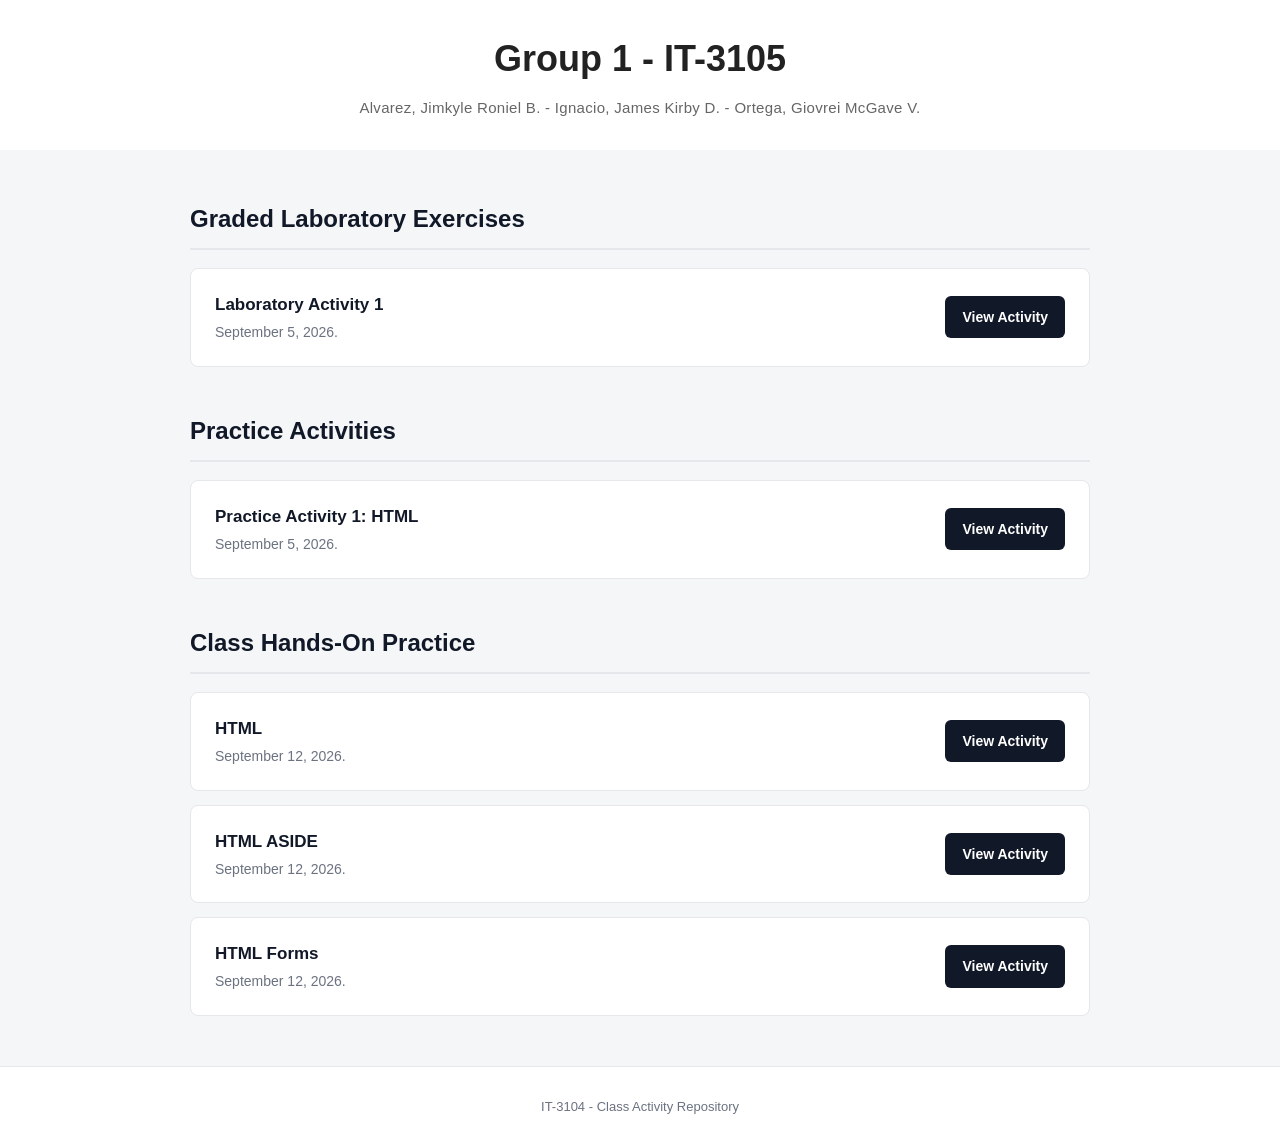
==== index.html @ c7f12f1c "Add files via upload" ====
<!DOCTYPE html>
<html lang="en">
<head>
    <meta charset="UTF-8">
    <meta name="viewport" content="width=device-width, initial-scale=1.0">
    <title>Class Activity Repository</title>
    <link rel="stylesheet" href="style.css">
</head>

<body>

    <header>
        <div class="header-content">
            <h1>Group 1 - IT-3105</h1>
            <p>Alvarez, Jimkyle Roniel B. - Ignacio, James Kirby D. - Ortega, Giovrei McGave V.</p>
        </div>
    </header>

    <main>

        <section>
            <h2>Graded Laboratory Exercises</h2>

            <div class="activity-list">
                <div class="activity-card">
                    <div class="activity-info">
                        <h3>Laboratory Activity 1</h3>
                        <p>September 5, 2026.</p>
                    </div>

                    <a href="LAB ACT/LAB ACT 1/index.html" class="btn">
                        View Activity
                    </a>
                </div>
            </div>
        </section>


        <section>
            <h2>Practice Activities</h2>

            <div class="activity-list">

                <div class="activity-card">
                    <div class="activity-info">
                        <h3>Practice Activity 1: HTML</h3>
                        <p>September 5, 2026.</p>
                    </div>

                    <a href="LAB PRACTICE/PRAC ACT.html" class="btn">
                        View Activity
                    </a>
                </div>

            </div>
        </section>


        <section>
            <h2>Class Hands-On Practice</h2>

            <div class="activity-list">

                <div class="activity-card">
                    <div class="activity-info">
                        <h3>HTML</h3>
                        <p>September 12, 2026.</p>
                    </div>

                    <a href="CLASS PRAC/HTML/HTML/practice 1 html.html" class="btn">
                        View Activity
                    </a>
                </div>


                <div class="activity-card">
                    <div class="activity-info">
                        <h3>HTML ASIDE</h3>
                        <p>September 12, 2026.</p>
                    </div>

                    <a href="CLASS PRAC/ASIDE/practice 1 html aside.html" class="btn">
                        View Activity
                    </a>
                </div>


                <div class="activity-card">
                    <div class="activity-info">
                        <h3>HTML Forms</h3>
                        <p>September 12, 2026.</p>
                    </div>

                    <a href="CLASS PRAC/FORMS/html forms.html" class="btn">
                        View Activity
                    </a>
                </div>

            </div>
        </section>

    </main>

    <footer>
        <p>IT-3104 - Class Activity Repository</p>
    </footer>

</body>
</html>
---- style.css ----
* {
    margin: 0;
    padding: 0;
    box-sizing: border-box;
}

body {
    font-family: Arial, Helvetica, sans-serif;
    background: #f5f6f8;
    color: #222;
    line-height: 1.6;
}

header {
    background: white;
    color: #222;
    padding: 30px 20px;
    text-align: center;
}

.header-content {
    max-width: 900px;
    margin: auto;
}

header h1 {
    font-size: 36px;
    margin-bottom: 8px;
    font-weight: 700;
}

header p {
    font-size: 15px;
    color: #666;
    letter-spacing: 0.3px;
}

main {
    width: 90%;
    max-width: 900px;
    margin: 50px auto;
}

section {
    margin-bottom: 45px;
}

section h2 {
    font-size: 24px;
    margin-bottom: 18px;
    color: #111827;
    border-bottom: 2px solid #e5e7eb;
    padding-bottom: 10px;
}

.activity-list {
    display: flex;
    flex-direction: column;
    gap: 14px;
}

.activity-card {
    background: white;
    border: 1px solid #e5e7eb;
    border-radius: 8px;
    padding: 22px 24px;
    display: flex;
    align-items: center;
    justify-content: space-between;
    gap: 20px;
    transition: 0.2s ease;
}

.activity-card:hover {
    border-color: #9ca3af;
    transform: translateY(-2px);
}

.activity-info h3 {
    font-size: 17px;
    color: #111827;
    margin-bottom: 3px;
}

.activity-info p {
    font-size: 14px;
    color: #6b7280;
}

.btn {
    background: #111827;
    color: white;
    text-decoration: none;
    padding: 10px 17px;
    border-radius: 6px;
    font-size: 14px;
    font-weight: 600;
    white-space: nowrap;
    transition: 0.2s ease;
}

.btn:hover {
    background: #374151;
}

footer {
    text-align: center;
    padding: 30px 20px;
    color: #6b7280;
    font-size: 13px;
    border-top: 1px solid #e5e7eb;
    background: white;
}

@media (max-width: 600px) {

    header {
        padding: 40px 15px;
    }

    header h1 {
        font-size: 28px;
    }

    header p {
        font-size: 12px;
    }

    main {
        width: 92%;
        margin: 35px auto;
    }

    section h2 {
        font-size: 21px;
    }

    .activity-card {
        flex-direction: column;
        align-items: flex-start;
    }

    .btn {
        width: 100%;
        text-align: center;
    }
}
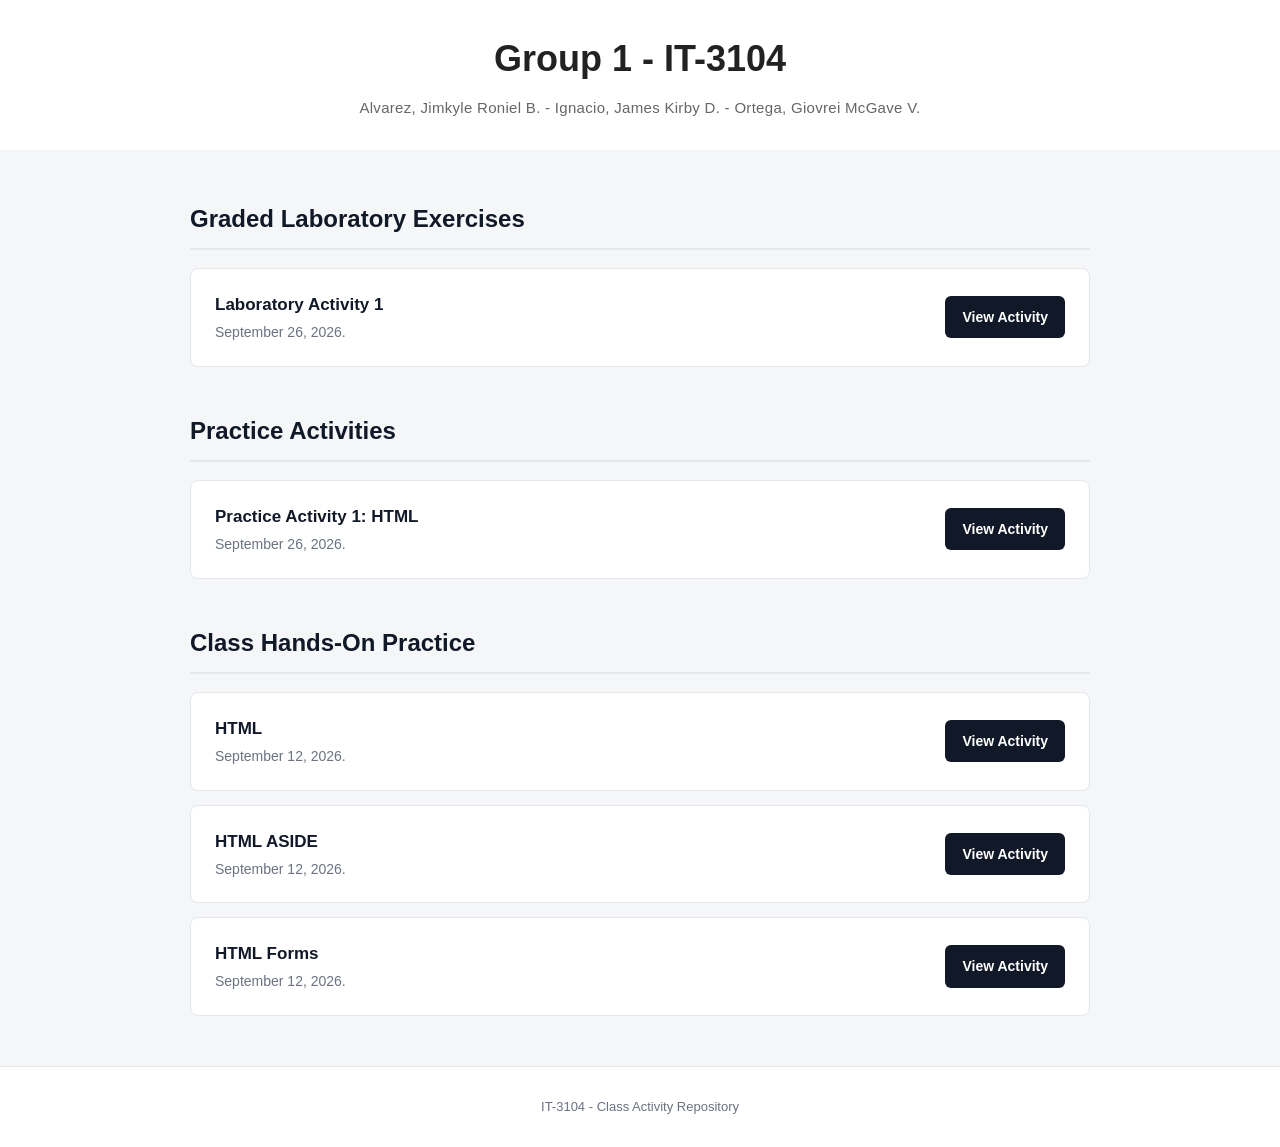
==== commit 4ba6e20f: "Update index.html" ====
--- a/index.html
+++ b/index.html
@@ -11,7 +11,7 @@
 
     <header>
         <div class="header-content">
-            <h1>Group 1 - IT-3105</h1>
+            <h1>Group 1 - IT-3104</h1>
             <p>Alvarez, Jimkyle Roniel B. - Ignacio, James Kirby D. - Ortega, Giovrei McGave V.</p>
         </div>
     </header>
@@ -25,7 +25,7 @@
                 <div class="activity-card">
                     <div class="activity-info">
                         <h3>Laboratory Activity 1</h3>
-                        <p>September 5, 2026.</p>
+                        <p>September 26, 2026.</p>
                     </div>
 
                     <a href="LAB ACT/LAB ACT 1/index.html" class="btn">
@@ -44,7 +44,7 @@
                 <div class="activity-card">
                     <div class="activity-info">
                         <h3>Practice Activity 1: HTML</h3>
-                        <p>September 5, 2026.</p>
+                        <p>September 26, 2026.</p>
                     </div>
 
                     <a href="LAB PRACTICE/PRAC ACT.html" class="btn">
@@ -106,4 +106,4 @@
     </footer>
 
 </body>
-</html>+</html>
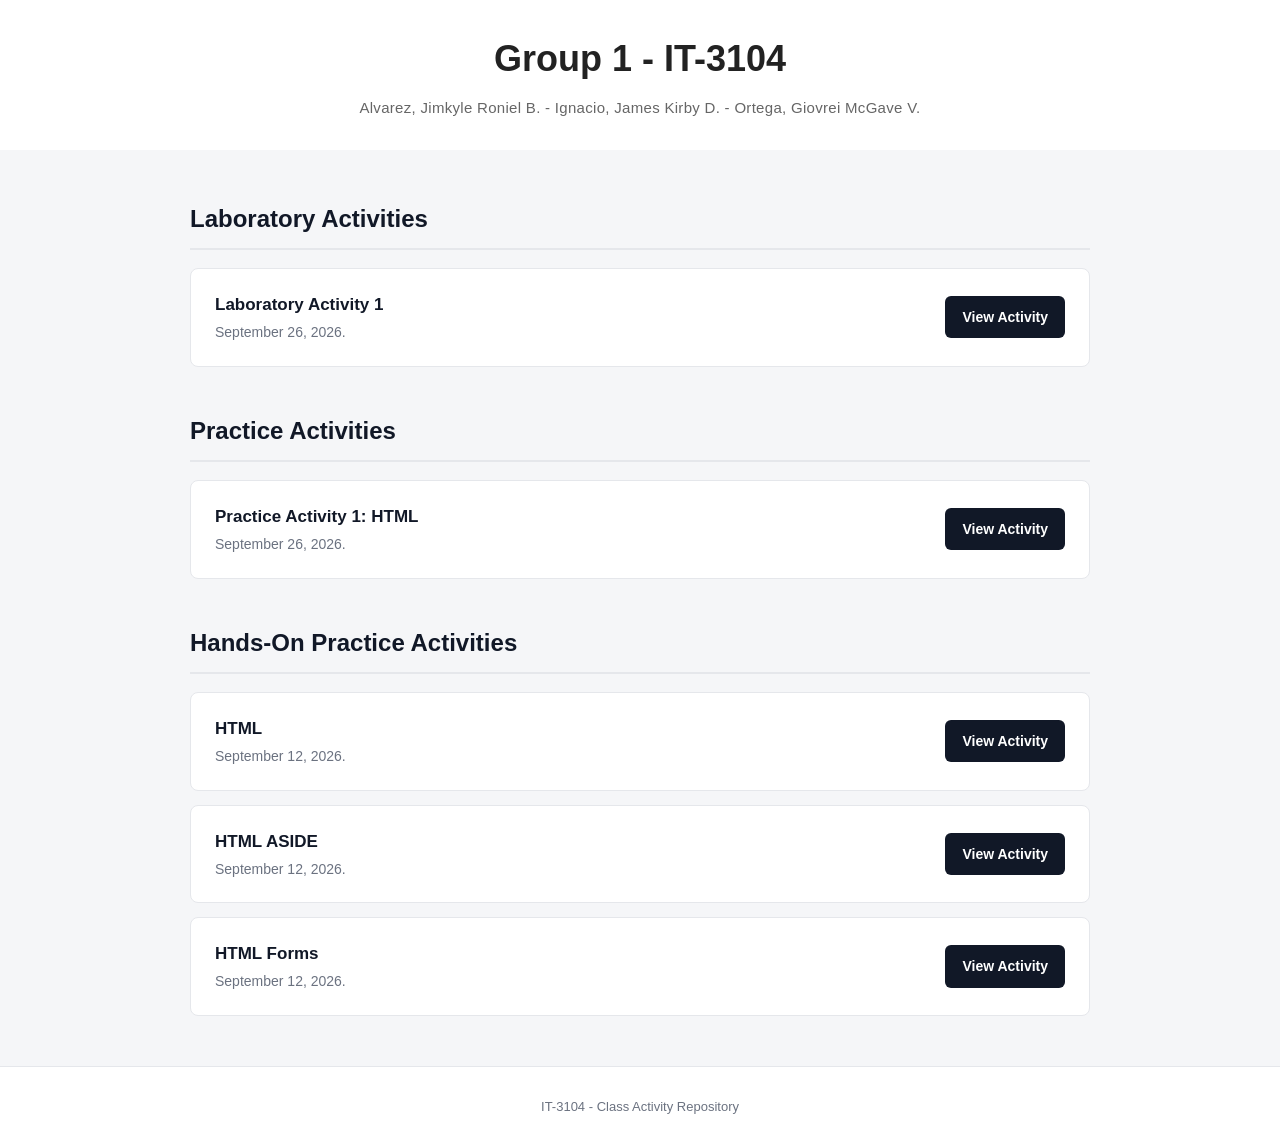
==== commit a1186f03: "Update index.html" ====
--- a/index.html
+++ b/index.html
@@ -19,7 +19,7 @@
     <main>
 
         <section>
-            <h2>Graded Laboratory Exercises</h2>
+            <h2>Laboratory Activities</h2>
 
             <div class="activity-list">
                 <div class="activity-card">
@@ -57,7 +57,7 @@
 
 
         <section>
-            <h2>Class Hands-On Practice</h2>
+            <h2>Hands-On Practice Activities</h2>
 
             <div class="activity-list">
 
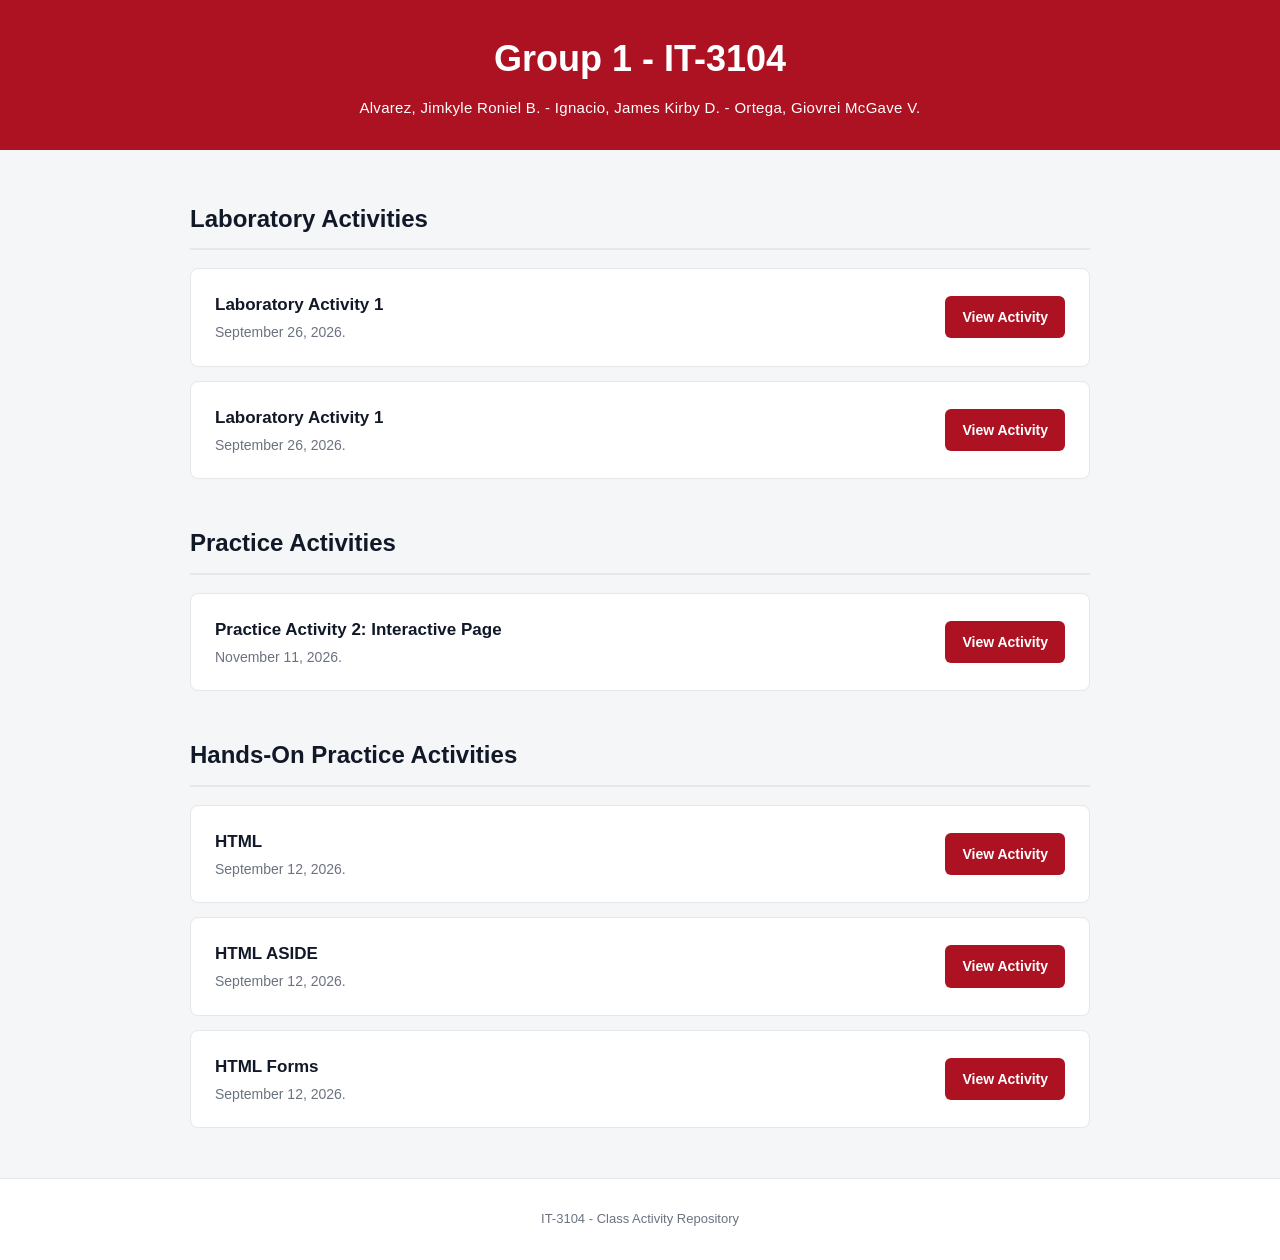
==== commit 8b6f452f: "Update index.html" ====
--- a/index.html
+++ b/index.html
@@ -32,6 +32,17 @@
                         View Activity
                     </a>
                 </div>
+                
+                <div class="activity-card">
+                    <div class="activity-info">
+                        <h3>Laboratory Activity 1</h3>
+                        <p>September 26, 2026.</p>
+                    </div>
+
+                    <a href="LAB ACT/LAB ACT 1/index.html" class="btn">
+                        View Activity
+                    </a>
+                </div>
             </div>
         </section>
 
@@ -43,11 +54,11 @@
 
                 <div class="activity-card">
                     <div class="activity-info">
-                        <h3>Practice Activity 1: HTML</h3>
-                        <p>September 26, 2026.</p>
+                        <h3>Practice Activity 2: Interactive Page</h3>
+                        <p>November 11, 2026.</p>
                     </div>
 
-                    <a href="LAB PRACTICE/PRAC ACT.html" class="btn">
+                    <a href="" class="btn">
                         View Activity
                     </a>
                 </div>
--- a/style.css
+++ b/style.css
@@ -2,6 +2,7 @@
     margin: 0;
     padding: 0;
     box-sizing: border-box;
+    --accent: #4f46e5;
 }
 
 body {
@@ -12,8 +13,8 @@
 }
 
 header {
-    background: white;
-    color: #222;
+    background: #ad1222;
+    color: white;
     padding: 30px 20px;
     text-align: center;
 }
@@ -31,7 +32,7 @@
 
 header p {
     font-size: 15px;
-    color: #666;
+    color: white;
     letter-spacing: 0.3px;
 }
 
@@ -88,7 +89,7 @@
 }
 
 .btn {
-    background: #111827;
+    background: #ad1222;
     color: white;
     text-decoration: none;
     padding: 10px 17px;
@@ -144,4 +145,4 @@
         width: 100%;
         text-align: center;
     }
-}+}
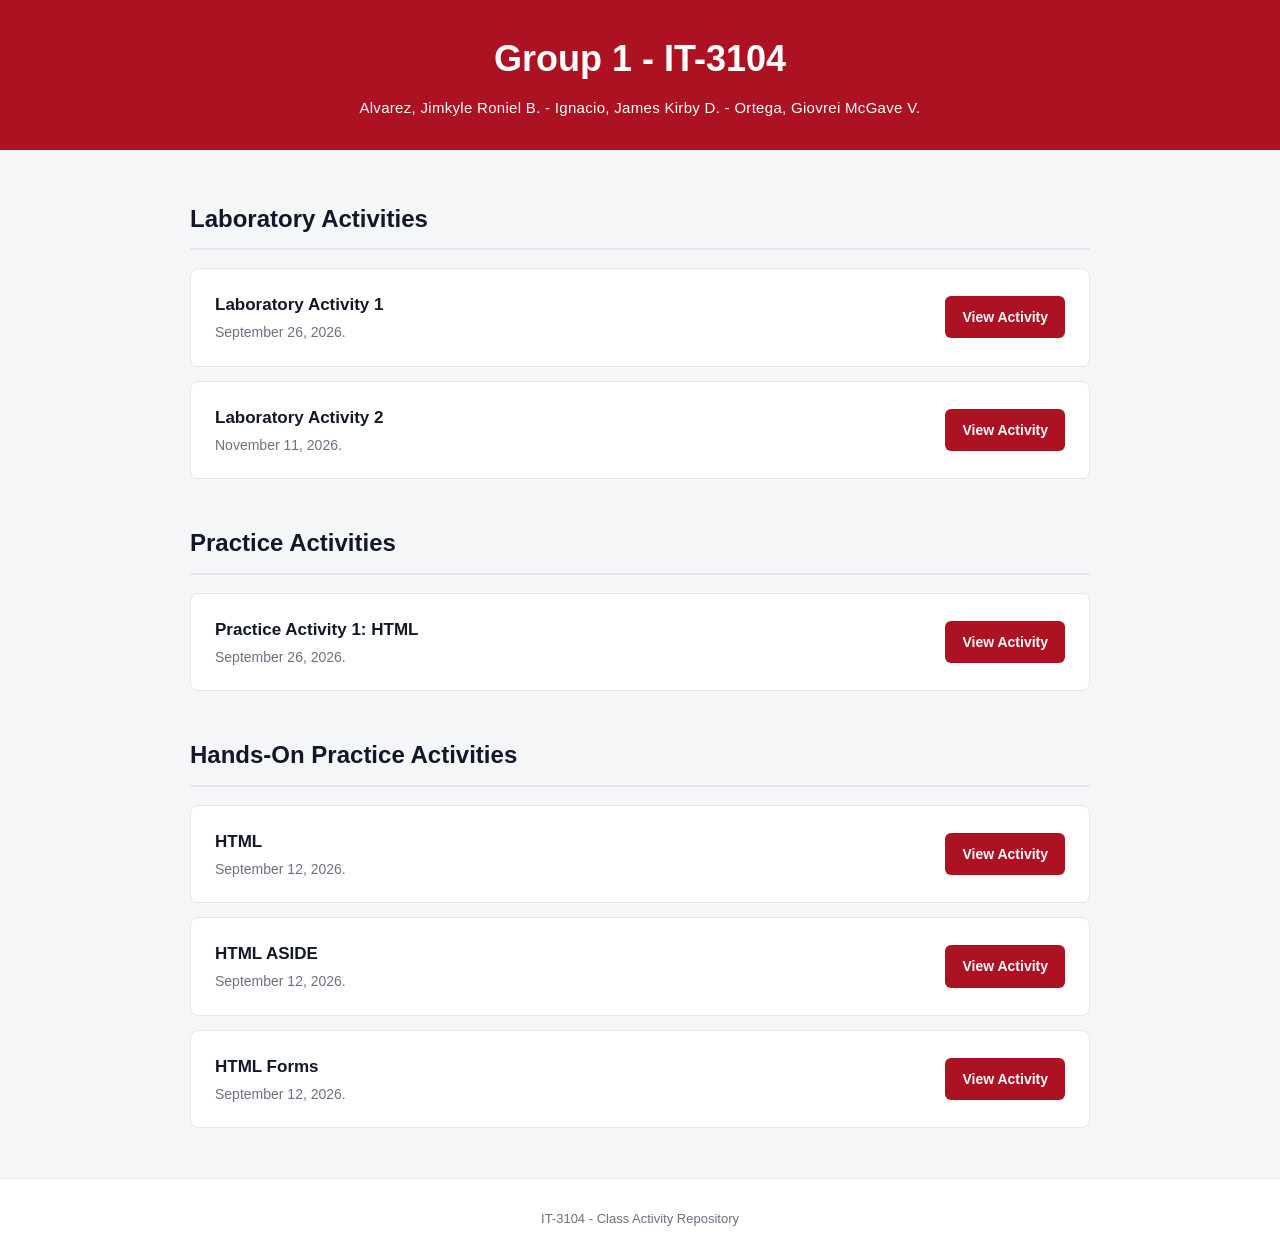
==== commit e5dec5d6: "Update index.html" ====
--- a/index.html
+++ b/index.html
@@ -35,11 +35,11 @@
                 
                 <div class="activity-card">
                     <div class="activity-info">
-                        <h3>Laboratory Activity 1</h3>
-                        <p>September 26, 2026.</p>
+                        <h3>Laboratory Activity 2</h3>
+                        <p>November 11, 2026.</p>
                     </div>
 
-                    <a href="LAB ACT/LAB ACT 1/index.html" class="btn">
+                    <a href="" class="btn">
                         View Activity
                     </a>
                 </div>
@@ -54,8 +54,8 @@
 
                 <div class="activity-card">
                     <div class="activity-info">
-                        <h3>Practice Activity 2: Interactive Page</h3>
-                        <p>November 11, 2026.</p>
+                        <h3>Practice Activity 1: HTML</h3>
+                        <p>September 26, 2026.</p>
                     </div>
 
                     <a href="" class="btn">
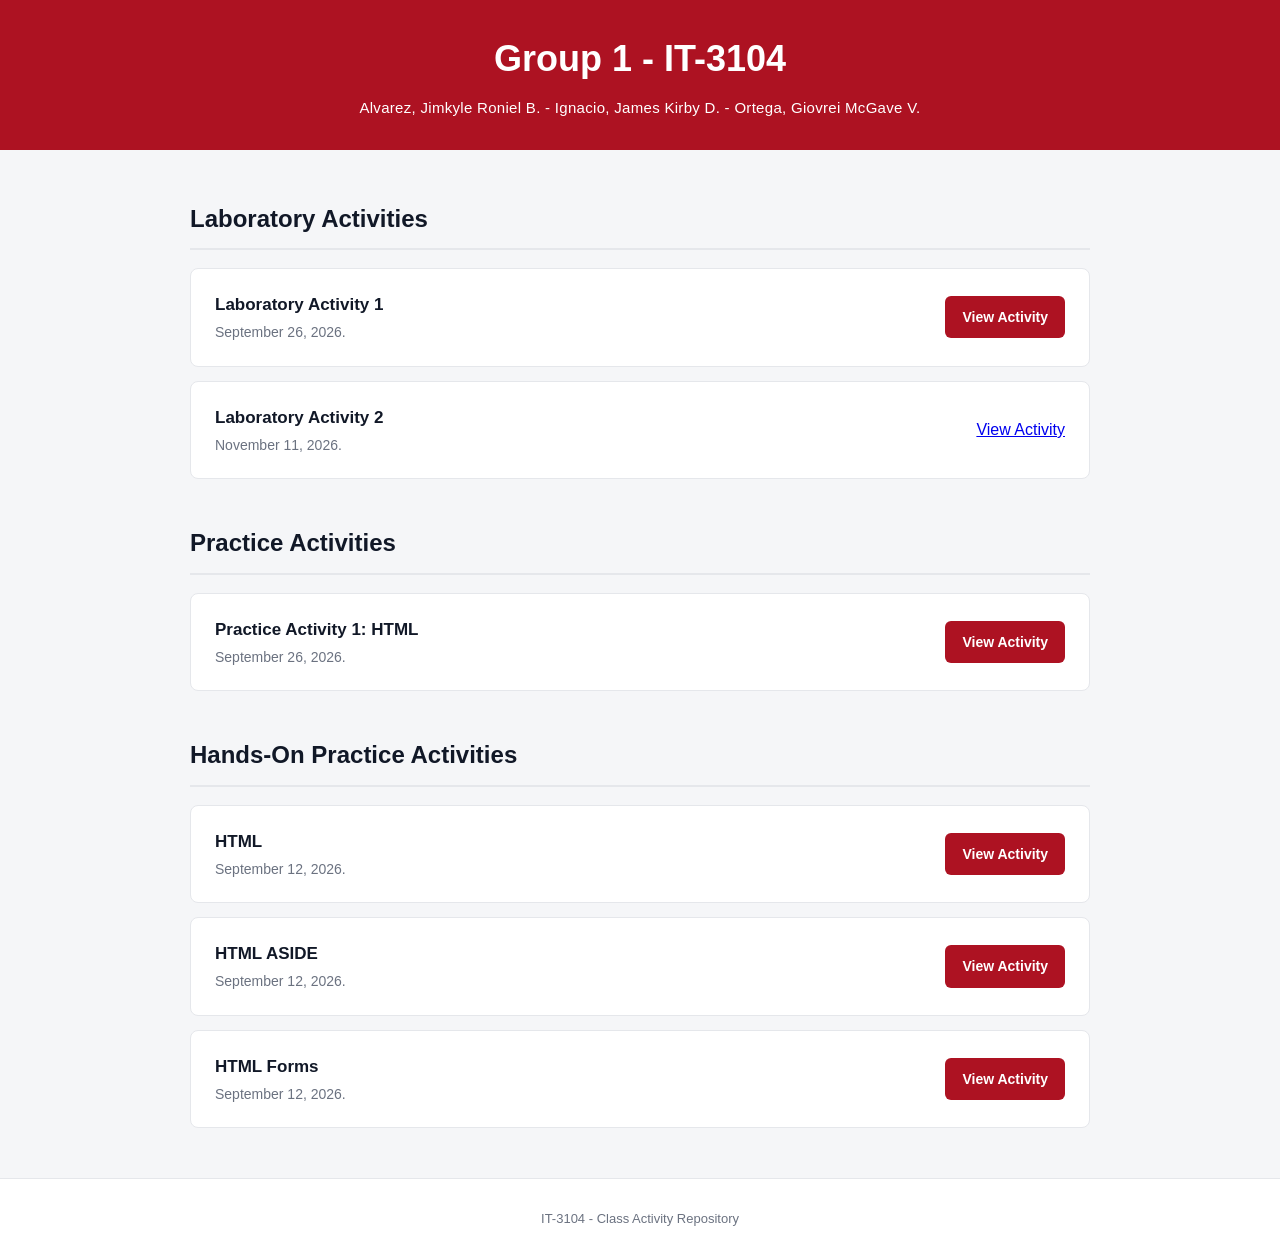
==== commit e52f6abd: "Update index.html" ====
--- a/index.html
+++ b/index.html
@@ -39,7 +39,7 @@
                         <p>November 11, 2026.</p>
                     </div>
 
-                    <a href="" class="btn">
+                    <a href= class="btn">
                         View Activity
                     </a>
                 </div>
@@ -58,7 +58,7 @@
                         <p>September 26, 2026.</p>
                     </div>
 
-                    <a href="" class="btn">
+                    <a href="LAB PRACTICE/PRAC ACT.html" class="btn">
                         View Activity
                     </a>
                 </div>
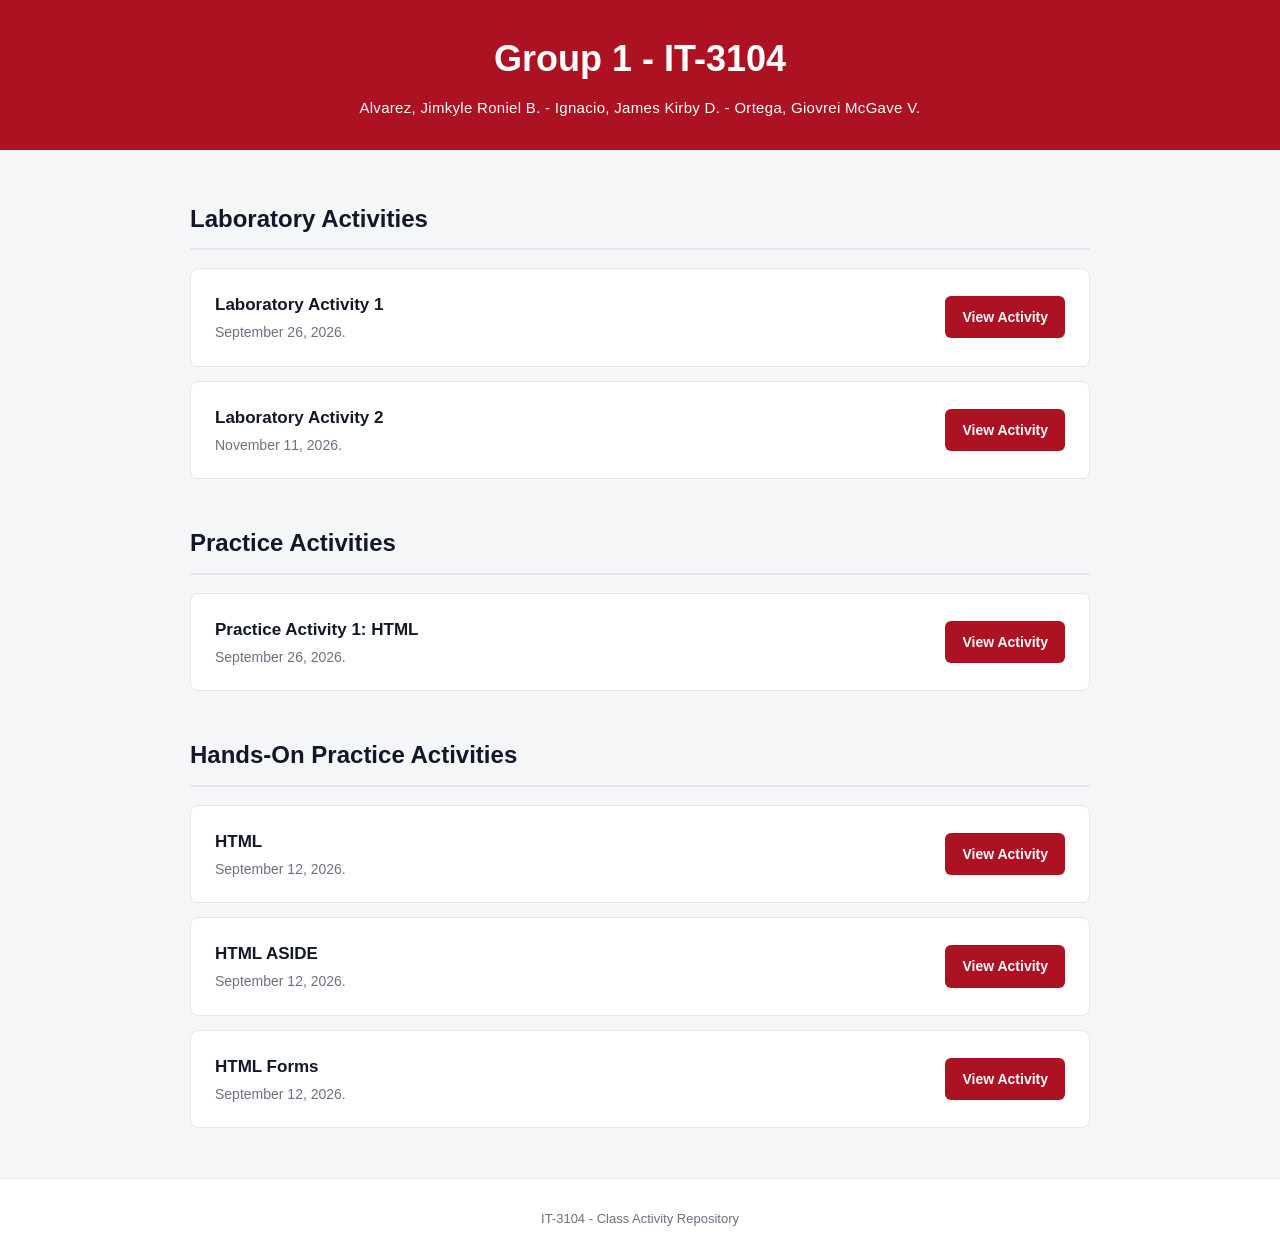
==== commit 0e87186d: "Update index.html" ====
--- a/index.html
+++ b/index.html
@@ -39,7 +39,7 @@
                         <p>November 11, 2026.</p>
                     </div>
 
-                    <a href= class="btn">
+                    <a href="LAB ACT 2/index.html" class="btn">
                         View Activity
                     </a>
                 </div>
